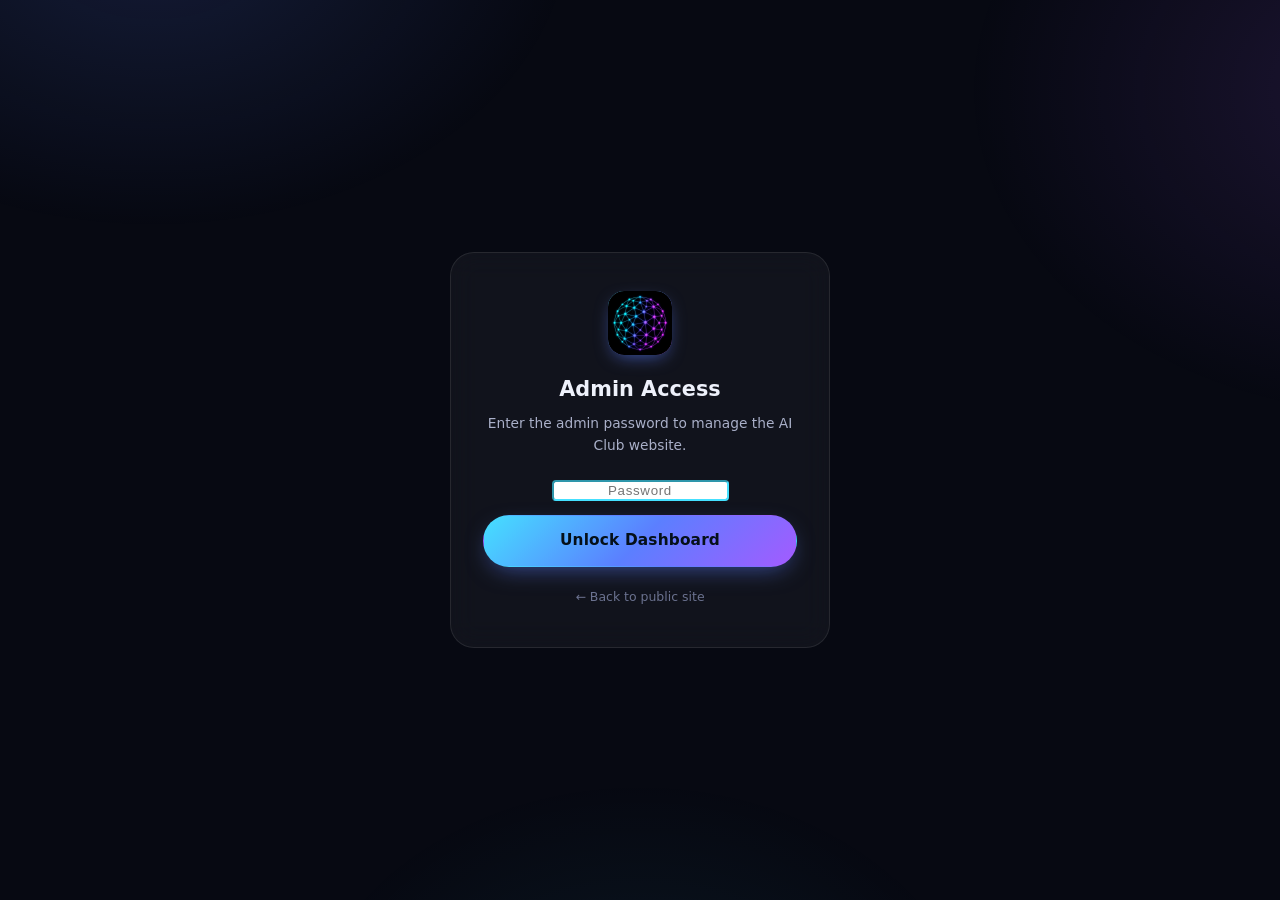
==== admin.html @ 8e2d1781 "Upload website files" ====
<!DOCTYPE html>
<html lang="en">
<head>
<meta charset="UTF-8">
<meta name="viewport" content="width=device-width, initial-scale=1.0">
<title>Admin Dashboard — AI Club</title>
<meta name="robots" content="noindex, nofollow">
<link rel="icon" href="assets/logo.png">
<link rel="stylesheet" href="css/style.css">
<link rel="stylesheet" href="css/admin.css">
</head>
<body class="admin-page">

<div class="lock-screen" id="lock-screen">
  <div class="glass lock-card">
    <div class="brand-mark" style="margin:0 auto 18px;width:64px;height:64px;border-radius:16px;"><img src="assets/logo.png" alt="AI Club logo"></div>
    <h2>Admin Access</h2>
    <p>Enter the admin password to manage the AI Club website.</p>
    <input type="password" id="lock-input" placeholder="Password" autocomplete="current-password" autofocus>
    <button class="btn btn-primary btn-block" id="lock-submit">Unlock Dashboard</button>
    <div class="lock-error" id="lock-error">Incorrect password — try again.</div>
    <a href="index.html" class="lock-back">← Back to public site</a>
  </div>
</div>

<div class="admin-body" id="admin-app" style="display:none;">
<aside class="admin-sidebar" id="admin-sidebar">
  <a href="index.html" class="brand">
    <span class="brand-mark"><img src="assets/logo.png" alt="AI Club logo"></span>
    <span class="brand-text"><b>AI CLUB</b><span>ADMIN DASHBOARD</span></span>
  </a>
  <nav class="sb-nav">
    <a href="#dashboard" class="sb-link" data-panel="dashboard"><span class="sb-ico">🏠</span>Dashboard</a>
    <a href="#events" class="sb-link" data-panel="events"><span class="sb-ico">🗓️</span>Events</a>
    <a href="#projects" class="sb-link" data-panel="projects"><span class="sb-ico">🛠️</span>Projects</a>
    <a href="#news" class="sb-link" data-panel="news"><span class="sb-ico">📰</span>News</a>
    <a href="#achievements" class="sb-link" data-panel="achievements"><span class="sb-ico">🏆</span>Achievements</a>
    <a href="#gallery" class="sb-link" data-panel="gallery"><span class="sb-ico">🖼️</span>Gallery</a>
    <a href="#team" class="sb-link" data-panel="team"><span class="sb-ico">🧑‍💻</span>Team</a>
    <a href="#resources" class="sb-link" data-panel="resources"><span class="sb-ico">📘</span>Resources</a>
    <a href="#faq" class="sb-link" data-panel="faq"><span class="sb-ico">❓</span>FAQ</a>
    <a href="#settings" class="sb-link" data-panel="settings"><span class="sb-ico">⚙️</span>Settings</a>
  </nav>
  <div class="sb-foot">
    <a href="index.html">← Back to public site</a><br>
    <a href="#" id="admin-logout">Log out</a><br><br>
    Changes save automatically to this browser.
  </div>
</aside>

<div class="admin-main">
  <div class="admin-topbar">
    <div style="display:flex;align-items:center;gap:12px;">
      <button class="admin-menu-toggle" id="admin-menu-toggle" aria-label="Toggle menu">☰</button>
      <h1 id="admin-title">Dashboard</h1>
    </div>
    <a href="index.html" target="_blank">View live site ↗</a>
  </div>
  <div class="admin-content">
    <div class="admin-panel" id="panel-dashboard"></div>
    <div class="admin-panel" id="panel-events"></div>
    <div class="admin-panel" id="panel-projects"></div>
    <div class="admin-panel" id="panel-news"></div>
    <div class="admin-panel" id="panel-achievements"></div>
    <div class="admin-panel" id="panel-gallery"></div>
    <div class="admin-panel" id="panel-team"></div>
    <div class="admin-panel" id="panel-resources"></div>
    <div class="admin-panel" id="panel-faq"></div>
    <div class="admin-panel" id="panel-settings"></div>
  </div>
</div>
</div>

<div class="admin-toast" id="admin-toast"></div>

<script src="js/data.js"></script>
<script src="js/admin.js"></script>
</body>
</html>
---- css/style.css ----
/* ==========================================================================
   AI CLUB — Cantonment English School And College
   Design system: deep-space dark base, cyan/blue/violet accent trio,
   glass surfaces, code-comment eyebrows, circuit-trace dividers.
   ========================================================================== */

:root{
  /* --- color tokens --- */
  --void:        #05060d;
  --bg:          #070912;
  --surface:     #0c0f1c;
  --surface-2:   #10152a;
  --glass:       rgba(255,255,255,0.045);
  --glass-brd:   rgba(255,255,255,0.09);
  --line:        rgba(255,255,255,0.08);

  --cyan:        #45e0ff;
  --cyan-dim:    #1d7d94;
  --blue:        #5b7fff;
  --violet:      #a35bff;
  --pink:        #ff5bb8;

  --grad-main:   linear-gradient(135deg, var(--cyan) 0%, var(--blue) 50%, var(--violet) 100%);
  --grad-soft:   linear-gradient(135deg, rgba(69,224,255,.14), rgba(163,91,255,.14));
  --grad-text:   linear-gradient(90deg, var(--cyan), var(--blue) 55%, var(--violet));

  --text-1:      #eef1fb;
  --text-2:      #aab0c9;
  --text-3:      #6b7290;

  --ok:          #4ee3a3;
  --warn:        #ffb84d;
  --danger:      #ff6b6b;

  /* --- type --- */
  --font-display: -apple-system, "Segoe UI", ui-sans-serif, system-ui, "Helvetica Neue", Arial, sans-serif;
  --font-body:    -apple-system, "Segoe UI", ui-sans-serif, system-ui, "Helvetica Neue", Arial, sans-serif;
  --font-mono:    ui-monospace, "SF Mono", "Cascadia Code", "JetBrains Mono", Consolas, monospace;

  /* --- layout --- */
  --maxw: 1240px;
  --radius-sm: 10px;
  --radius-md: 16px;
  --radius-lg: 24px;
  --nav-h: 72px;
}

*, *::before, *::after{ box-sizing: border-box; }
html{ scroll-behavior: smooth; }
@media (prefers-reduced-motion: reduce){
  html{ scroll-behavior: auto; }
  *, *::before, *::after{ animation-duration: 0.01ms !important; animation-iteration-count: 1 !important; transition-duration: 0.01ms !important; scroll-behavior: auto !important; }
}

body{
  margin:0;
  background: var(--bg);
  color: var(--text-1);
  font-family: var(--font-body);
  line-height: 1.55;
  -webkit-font-smoothing: antialiased;
  overflow-x: hidden;
}

body.no-scroll{ overflow: hidden; }

img{ max-width:100%; display:block; }
a{ color: inherit; text-decoration: none; }
button{ font: inherit; }
ul{ margin:0; padding:0; list-style:none; }
h1,h2,h3,h4,p{ margin:0; }

::selection{ background: var(--violet); color:#fff; }

/* focus visibility */
a:focus-visible, button:focus-visible, input:focus-visible, textarea:focus-visible, select:focus-visible, [tabindex]:focus-visible{
  outline: 2px solid var(--cyan);
  outline-offset: 3px;
  border-radius: 4px;
}

.container{
  max-width: var(--maxw);
  margin: 0 auto;
  padding: 0 24px;
}

.sr-only{
  position:absolute; width:1px; height:1px; padding:0; margin:-1px;
  overflow:hidden; clip:rect(0,0,0,0); white-space:nowrap; border:0;
}

.skip-link{
  position:absolute; left:12px; top:-60px; z-index:1000;
  background: var(--cyan); color:#00121a; padding:10px 16px;
  border-radius: 8px; font-weight:700; transition: top .2s ease;
}
.skip-link:focus{ top:12px; }

/* background ambience shared across page */
body::before{
  content:"";
  position: fixed; inset: 0;
  background:
    radial-gradient(700px 500px at 12% -8%, rgba(91,127,255,.16), transparent 60%),
    radial-gradient(800px 600px at 110% 10%, rgba(163,91,255,.14), transparent 55%),
    radial-gradient(600px 500px at 50% 120%, rgba(69,224,255,.08), transparent 60%);
  pointer-events:none;
  z-index:0;
}

/* ---------- eyebrow / labels (code-comment motif) ---------- */
.eyebrow{
  display:inline-flex; align-items:center; gap:8px;
  font-family: var(--font-mono);
  font-size: 12.5px;
  letter-spacing: .04em;
  color: var(--cyan);
  background: rgba(69,224,255,.08);
  border: 1px solid rgba(69,224,255,.25);
  padding: 6px 12px 6px 10px;
  border-radius: 999px;
  margin-bottom: 18px;
}
.eyebrow::before{ content:"//"; color: var(--violet); font-weight:700; }

.section-head{
  max-width: 680px;
  margin-bottom: 44px;
}
.section-head.center{ margin-left:auto; margin-right:auto; text-align:center; }
.section-title{
  font-family: var(--font-display);
  font-weight: 800;
  font-size: clamp(1.9rem, 3.4vw, 2.7rem);
  letter-spacing: -0.02em;
  line-height:1.15;
}
.section-sub{
  margin-top: 14px;
  color: var(--text-2);
  font-size: 1.02rem;
  max-width: 60ch;
}
.section-head.center .section-sub{ margin-left:auto; margin-right:auto; }

.text-grad{
  background: var(--grad-text);
  -webkit-background-clip: text;
  background-clip: text;
  color: transparent;
}

section{ position: relative; z-index:1; padding: 96px 0; }
.section-tight{ padding: 64px 0; }

/* ---------- circuit-trace divider (signature motif) ---------- */
.trace{
  position: relative;
  height: 46px;
  width: 100%;
  z-index: 1;
}
.trace svg{ width:100%; height:100%; display:block; }
.trace path{
  fill:none; stroke: url(#traceGrad); stroke-width:1.4; opacity:.55;
}
.trace circle{ fill: var(--cyan); filter: drop-shadow(0 0 4px var(--cyan)); }

/* ---------- buttons ---------- */
.btn{
  display:inline-flex; align-items:center; justify-content:center; gap:8px;
  padding: 13px 26px;
  border-radius: 999px;
  font-weight: 700;
  font-size: .96rem;
  letter-spacing: .01em;
  border: 1px solid transparent;
  cursor:pointer;
  transition: transform .18s ease, box-shadow .18s ease, background .18s ease, border-color .18s ease;
  white-space: nowrap;
}
.btn:active{ transform: translateY(1px) scale(.99); }
.btn-primary{
  background: var(--grad-main);
  color: #051019;
  box-shadow: 0 8px 24px -8px rgba(91,127,255,.6);
}
.btn-primary:hover{ box-shadow: 0 10px 30px -6px rgba(163,91,255,.7); transform: translateY(-2px); }
.btn-ghost{
  background: var(--glass);
  color: var(--text-1);
  border-color: var(--glass-brd);
  backdrop-filter: blur(8px);
}
.btn-ghost:hover{ border-color: rgba(69,224,255,.5); background: rgba(69,224,255,.08); }
.btn-sm{ padding: 9px 16px; font-size:.85rem; }
.btn-block{ width:100%; }
.btn-danger{ background: rgba(255,107,107,.12); color: var(--danger); border-color: rgba(255,107,107,.35); }
.btn-danger:hover{ background: rgba(255,107,107,.2); }

/* ---------- glass card ---------- */
.glass{
  background: var(--glass);
  border: 1px solid var(--glass-brd);
  border-radius: var(--radius-md);
  backdrop-filter: blur(14px);
  -webkit-backdrop-filter: blur(14px);
}

.card{
  background: var(--glass);
  border: 1px solid var(--glass-brd);
  border-radius: var(--radius-md);
  padding: 26px;
  transition: transform .25s ease, border-color .25s ease, background .25s ease;
}
.card:hover{
  transform: translateY(-4px);
  border-color: rgba(69,224,255,.35);
  background: rgba(255,255,255,.06);
}

.tag{
  display:inline-block;
  font-family: var(--font-mono);
  font-size: 11.5px;
  padding: 4px 10px;
  border-radius: 999px;
  background: rgba(91,127,255,.14);
  border: 1px solid rgba(91,127,255,.3);
  color: #c6d1ff;
  letter-spacing: .02em;
}

/* ==========================================================================
   NAV
   ========================================================================== */
.nav{
  position: fixed; top:0; left:0; right:0; z-index: 500;
  height: var(--nav-h);
  display:flex; align-items:center;
  background: rgba(6,8,16,.55);
  border-bottom: 1px solid transparent;
  backdrop-filter: blur(16px);
  -webkit-backdrop-filter: blur(16px);
  transition: border-color .25s ease, background .25s ease;
}
.nav.scrolled{ border-bottom-color: var(--line); background: rgba(6,8,16,.82); }
.nav .container{ display:flex; align-items:center; justify-content:space-between; gap:24px; }

.brand{ display:flex; align-items:center; gap:11px; font-weight:800; letter-spacing:.01em; }
.brand-mark{
  width:38px; height:38px; border-radius:11px;
  background: var(--grad-main);
  display:flex; align-items:center; justify-content:center;
  color:#04101a; font-family: var(--font-mono); font-weight:800; font-size:14px;
  box-shadow: 0 0 0 1px rgba(255,255,255,.15) inset, 0 6px 18px -6px rgba(91,127,255,.7);
  overflow:hidden; flex-shrink:0;
}
.brand-mark img{ width:100%; height:100%; object-fit:cover; }
.brand-text{ display:flex; flex-direction:column; line-height:1.1; }
.brand-text b{ font-size:.98rem; }
.brand-text span{ font-size:.68rem; color: var(--text-3); font-family: var(--font-mono); letter-spacing:.03em; }

.nav-links{ display:flex; align-items:center; gap:2px; }
.nav-links a{
  padding: 9px 13px; border-radius: 8px; font-size:.9rem; color: var(--text-2);
  transition: color .18s ease, background .18s ease;
}
.nav-links a:hover{ color: var(--text-1); background: rgba(255,255,255,.05); }

.nav-actions{ display:flex; align-items:center; gap:12px; }
.nav-toggle{
  display:none; width:42px; height:42px; border-radius:10px;
  background: var(--glass); border:1px solid var(--glass-brd);
  align-items:center; justify-content:center; cursor:pointer;
}
.nav-toggle span, .nav-toggle span::before, .nav-toggle span::after{
  content:""; display:block; width:18px; height:2px; background:var(--text-1); position:relative; transition: all .25s ease;
}
.nav-toggle span::before{ position:absolute; top:-6px; }
.nav-toggle span::after{ position:absolute; top:6px; }
.nav-toggle.active span{ background: transparent; }
.nav-toggle.active span::before{ top:0; transform: rotate(45deg); }
.nav-toggle.active span::after{ top:0; transform: rotate(-45deg); }

@media (max-width: 900px){
  .nav-links{
    position: fixed; top: var(--nav-h); left:0; right:0;
    flex-direction: column; align-items: stretch; gap:0;
    background: rgba(7,9,18,.98); border-bottom: 1px solid var(--line);
    padding: 8px 20px 20px;
    transform: translateY(-8px); opacity:0; pointer-events:none;
    transition: transform .22s ease, opacity .22s ease;
  }
  .nav-links.open{ transform: translateY(0); opacity:1; pointer-events:auto; }
  .nav-links a{ padding: 13px 8px; border-bottom: 1px solid var(--line); border-radius:0; }
  .nav-toggle{ display:flex; }
  .nav-actions .btn-primary{ display:none; }
  .nav-links a.nav-join{ display:block; margin-top:10px; text-align:center; background: var(--grad-main); color:#04121c; border-radius:10px; font-weight:700; }
}

/* ==========================================================================
   HERO
   ========================================================================== */
.hero{
  position: relative;
  min-height: 100svh;
  display:flex; align-items:center;
  padding: var(--nav-h) 0 0;
  overflow: hidden;
}
#hero-canvas{ position:absolute; inset:0; z-index:0; opacity:.85; }
.hero-fade{
  position:absolute; left:0; right:0; bottom:0; height:220px;
  background: linear-gradient(to bottom, transparent, var(--bg));
  z-index:1; pointer-events:none;
}
.hero-inner{ position:relative; z-index:2; text-align:center; margin:0 auto; padding: 90px 0 70px; }
.hero-kicker{
  display:inline-flex; align-items:center; gap:8px;
  font-family: var(--font-mono); font-size:12.5px; color:var(--cyan);
  border:1px solid rgba(69,224,255,.3); background: rgba(69,224,255,.07);
  padding:7px 14px; border-radius:999px; margin-bottom:26px;
}
.hero-dot{ width:6px; height:6px; border-radius:50%; background: var(--ok); box-shadow:0 0 8px var(--ok); animation: pulse 2s infinite; }
@keyframes pulse{ 0%,100%{opacity:1;} 50%{opacity:.35;} }

.hero-title{
  font-family: var(--font-display);
  font-weight: 800;
  font-size: clamp(2.6rem, 7vw, 5.2rem);
  letter-spacing: -0.03em;
  line-height: 1.02;
}
.hero-title small{
  display:block; margin-top:14px;
  font-size: clamp(1rem, 2vw, 1.4rem);
  font-weight:600; color: var(--text-2); letter-spacing:0;
}
.hero-tagline{
  margin-top: 22px;
  font-family: var(--font-mono);
  font-size: clamp(1rem, 1.6vw, 1.25rem);
  color: var(--text-1);
}
.hero-tagline .b1{ color: var(--cyan); }
.hero-tagline .b2{ color: var(--blue); }
.hero-tagline .b3{ color: var(--violet); }
.hero-desc{
  max-width: 620px; margin: 22px auto 0;
  color: var(--text-2); font-size: 1.05rem;
}
.hero-cta{ display:flex; gap:14px; justify-content:center; margin-top:38px; flex-wrap:wrap; }

.hero-scroll{
  position:absolute; left:50%; bottom:28px; transform: translateX(-50%);
  z-index:2; display:flex; flex-direction:column; align-items:center; gap:8px;
  color: var(--text-3); font-family: var(--font-mono); font-size:11px;
}
.hero-scroll .line{ width:1px; height:34px; background: linear-gradient(to bottom, var(--cyan), transparent); animation: scrolldown 1.8s ease-in-out infinite; }
@keyframes scrolldown{ 0%{ transform: scaleY(0); transform-origin: top; } 50%{ transform: scaleY(1); transform-origin: top; } 51%{ transform-origin: bottom; } 100%{ transform: scaleY(0); transform-origin: bottom; } }

/* ==========================================================================
   ANNOUNCEMENT BAR
   ========================================================================== */
.announce{
  position:relative; z-index:1;
  border-top:1px solid var(--line); border-bottom:1px solid var(--line);
  background: linear-gradient(90deg, rgba(69,224,255,.06), rgba(163,91,255,.06));
}
.announce .container{ display:flex; align-items:center; gap:16px; padding:14px 24px; flex-wrap:wrap; }
.announce-badge{ font-family:var(--font-mono); font-size:11px; color: var(--void); background: var(--cyan); padding:4px 10px; border-radius:6px; font-weight:800; letter-spacing:.03em; }
.announce-text{ color: var(--text-1); font-size:.92rem; flex:1; min-width:200px; }
.announce-text b{ color:var(--text-1); }
.announce a{ font-family: var(--font-mono); font-size:.83rem; color: var(--cyan); white-space:nowrap; }

/* ==========================================================================
   INTRO CARDS (Learn/Build/Compete/Collaborate)
   ========================================================================== */
.intro-grid{
  display:grid; grid-template-columns: repeat(4,1fr); gap:18px;
}
@media (max-width: 980px){ .intro-grid{ grid-template-columns: repeat(2,1fr);} }
@media (max-width: 560px){ .intro-grid{ grid-template-columns: 1fr;} }

.intro-card{ position:relative; overflow:hidden; }
.intro-card .ic-glow{
  position:absolute; width:120px; height:120px; border-radius:50%;
  filter: blur(40px); opacity:.35; top:-40px; right:-30px; z-index:0;
}
.intro-card:nth-child(1) .ic-glow{ background: var(--cyan); }
.intro-card:nth-child(2) .ic-glow{ background: var(--blue); }
.intro-card:nth-child(3) .ic-glow{ background: var(--violet); }
.intro-card:nth-child(4) .ic-glow{ background: var(--pink); }
.intro-card .ic-icon{
  position:relative; z-index:1;
  width:46px; height:46px; border-radius:12px;
  display:flex; align-items:center; justify-content:center;
  background: rgba(255,255,255,.06); border:1px solid var(--glass-brd);
  margin-bottom:18px;
}
.intro-card h3{ position:relative; z-index:1; font-size:1.12rem; font-weight:800; margin-bottom:8px; }
.intro-card p{ position:relative; z-index:1; color: var(--text-2); font-size:.92rem; }

/* ==========================================================================
   WHAT WE DO — compact icon grid
   ========================================================================== */
.activity-grid{
  display:grid; grid-template-columns: repeat(4, 1fr); gap:14px;
}
@media (max-width: 980px){ .activity-grid{ grid-template-columns: repeat(3,1fr);} }
@media (max-width: 680px){ .activity-grid{ grid-template-columns: repeat(2,1fr);} }
.activity-item{
  display:flex; align-items:center; gap:12px;
  padding: 16px; border-radius: var(--radius-sm);
  background: var(--glass); border:1px solid var(--glass-brd);
  font-size: .88rem; color: var(--text-1); font-weight:600;
  transition: border-color .2s ease, transform .2s ease;
}
.activity-item:hover{ border-color: rgba(69,224,255,.4); transform: translateY(-3px); }
.activity-item .ai-ico{
  flex-shrink:0; width:34px; height:34px; border-radius:9px;
  display:flex; align-items:center; justify-content:center;
  background: var(--grad-soft); color: var(--cyan);
}

/* ==========================================================================
   WHY JOIN
   ========================================================================== */
.why-wrap{ display:grid; grid-template-columns: 1.1fr 1fr; gap:56px; align-items:center; }
@media (max-width: 900px){ .why-wrap{ grid-template-columns:1fr; gap:36px; } }
.why-list{ display:flex; flex-direction:column; gap:10px; }
.why-item{
  display:flex; align-items:flex-start; gap:14px;
  padding: 15px 16px; border-radius: var(--radius-sm);
  background: var(--glass); border:1px solid var(--glass-brd);
}
.why-item .wi-check{
  flex-shrink:0; width:24px; height:24px; border-radius:50%;
  background: var(--grad-main); color:#04121c;
  display:flex; align-items:center; justify-content:center; font-size:13px; font-weight:800;
}
.why-item span{ font-size:.94rem; color: var(--text-1); font-weight:600; }
.why-panel{
  position:relative; border-radius: var(--radius-lg); padding:36px;
  background: var(--grad-soft); border: 1px solid var(--glass-brd);
  overflow:hidden;
}
.why-panel h3{ font-size:1.4rem; font-weight:800; margin-bottom:12px; }
.why-panel p{ color: var(--text-2); font-size:.95rem; margin-bottom:22px; }
.why-panel-grid{ display:grid; grid-template-columns:1fr 1fr; gap:12px; }
.why-stat{ background: rgba(0,0,0,.2); border:1px solid var(--glass-brd); border-radius:12px; padding:14px; }
.why-stat b{ display:block; font-family:var(--font-mono); font-size:1.4rem; background:var(--grad-text); -webkit-background-clip:text; background-clip:text; color:transparent; }
.why-stat span{ font-size:.76rem; color:var(--text-3); }

/* ==========================================================================
   ABOUT / MISSION
   ========================================================================== */
.about-wrap{ display:grid; grid-template-columns: 1fr 1fr; gap:56px; align-items:center; }
@media (max-width:900px){ .about-wrap{ grid-template-columns:1fr; gap:32px; } }
.mission-card{
  border-radius: var(--radius-lg); padding: 34px;
  background: var(--surface-2); border:1px solid var(--glass-brd);
  position: relative;
}
.mission-card .quote-mark{ font-family: var(--font-display); font-size:3.4rem; color: var(--cyan); opacity:.5; line-height:.5; }
.mission-card p{ font-size:1.08rem; color: var(--text-1); margin-top:14px; }
.about-copy p{ color: var(--text-2); margin-bottom:16px; }
.about-copy p:last-child{ margin-bottom:0; }

/* ==========================================================================
   ACHIEVEMENTS
   ========================================================================== */
.stats-row{ display:grid; grid-template-columns: repeat(4,1fr); gap:16px; margin-bottom:44px; }
@media (max-width:760px){ .stats-row{ grid-template-columns: repeat(2,1fr);} }
.stat-box{ text-align:center; padding:22px 10px; border-radius: var(--radius-md); background: var(--glass); border:1px solid var(--glass-brd); }
.stat-box b{ display:block; font-family:var(--font-mono); font-size:2rem; font-weight:800; background: var(--grad-text); -webkit-background-clip:text; background-clip:text; color:transparent; }
.stat-box span{ font-size:.78rem; color: var(--text-3); letter-spacing:.02em; }

.filter-row{ display:flex; gap:8px; flex-wrap:wrap; margin-bottom:28px; }
.filter-chip{
  font-family: var(--font-mono); font-size:.78rem;
  padding: 8px 15px; border-radius:999px;
  background: var(--glass); border:1px solid var(--glass-brd); color:var(--text-2);
  cursor:pointer; transition: all .18s ease;
}
.filter-chip:hover{ color: var(--text-1); }
.filter-chip.active{ background: var(--grad-main); color:#04121c; border-color:transparent; font-weight:700; }

.ach-grid{ display:grid; grid-template-columns: repeat(3,1fr); gap:18px; }
@media (max-width:980px){ .ach-grid{ grid-template-columns: repeat(2,1fr);} }
@media (max-width:640px){ .ach-grid{ grid-template-columns: 1fr;} }
.ach-card{ display:flex; flex-direction:column; gap:10px; }
.ach-top{ display:flex; align-items:center; justify-content:space-between; }
.ach-year{ font-family:var(--font-mono); font-size:.78rem; color:var(--text-3); }
.ach-title{ font-size:1.02rem; font-weight:800; }
.ach-desc{ color: var(--text-2); font-size:.88rem; }
.ach-people{ font-size:.8rem; color: var(--cyan); font-family: var(--font-mono); }

/* ==========================================================================
   OLYMPIAD TIMELINE
   ========================================================================== */
.timeline{ display:grid; grid-template-columns: repeat(4,1fr); gap:0; position:relative; }
@media (max-width:900px){ .timeline{ grid-template-columns:1fr; gap:22px; } }
.tl-step{ position:relative; padding: 0 20px; text-align:center; }
@media (max-width:900px){ .tl-step{ text-align:left; padding-left:56px; } }
.tl-step .tl-dot{
  width:44px; height:44px; border-radius:50%; margin:0 auto 16px;
  background: var(--surface-2); border:2px solid var(--cyan);
  display:flex; align-items:center; justify-content:center;
  font-family: var(--font-mono); font-weight:800; color: var(--cyan);
  box-shadow: 0 0 0 6px rgba(69,224,255,.06);
}
@media (max-width:900px){ .tl-step .tl-dot{ position:absolute; left:0; top:0; margin:0; } }
.tl-step .tl-line{
  position:absolute; top:22px; left:50%; width:100%; height:2px;
  background: linear-gradient(90deg, var(--cyan), var(--violet));
  opacity:.35; z-index:-1;
}
.tl-step:last-child .tl-line{ display:none; }
@media (max-width:900px){ .tl-step .tl-line{ display:none; } }
.tl-step h4{ font-weight:800; margin-bottom:6px; }
.tl-step p{ color: var(--text-2); font-size:.85rem; }

/* ==========================================================================
   PROJECTS
   ========================================================================== */
.proj-grid{ display:grid; grid-template-columns: repeat(3,1fr); gap:22px; }
@media (max-width:980px){ .proj-grid{ grid-template-columns: repeat(2,1fr);} }
@media (max-width:640px){ .proj-grid{ grid-template-columns: 1fr;} }
.proj-card{ padding:0; overflow:hidden; cursor:pointer; }
.proj-thumb{
  aspect-ratio: 16/10; width:100%;
  display:flex; align-items:center; justify-content:center;
  position:relative; overflow:hidden;
}
.proj-thumb img{ width:100%; height:100%; object-fit:cover; }
.proj-status{ position:absolute; top:12px; right:12px; font-family:var(--font-mono); font-size:.7rem; padding:4px 9px; border-radius:999px; background: rgba(0,0,0,.5); border:1px solid var(--glass-brd); backdrop-filter: blur(4px); }
.proj-body{ padding:20px; }
.proj-cat{ font-family: var(--font-mono); font-size:.72rem; color: var(--cyan); margin-bottom:8px; display:block; }
.proj-body h3{ font-size:1.05rem; font-weight:800; margin-bottom:8px; }
.proj-body p{ color: var(--text-2); font-size:.86rem; margin-bottom:14px; }
.proj-tech{ display:flex; gap:6px; flex-wrap:wrap; }

/* ==========================================================================
   EVENTS
   ========================================================================== */
.tabs{ display:flex; gap:8px; margin-bottom:28px; }
.tab-btn{
  font-family:var(--font-mono); font-size:.82rem; padding:9px 18px; border-radius:999px;
  background: var(--glass); border:1px solid var(--glass-brd); color: var(--text-2); cursor:pointer;
}
.tab-btn.active{ background: var(--grad-main); color:#04121c; font-weight:700; border-color:transparent; }

.event-grid{ display:grid; grid-template-columns: repeat(3,1fr); gap:18px; }
@media (max-width:980px){ .event-grid{ grid-template-columns: repeat(2,1fr);} }
@media (max-width:640px){ .event-grid{ grid-template-columns: 1fr;} }
.event-card{ display:flex; gap:16px; align-items:flex-start; }
.event-date{
  flex-shrink:0; width:58px; text-align:center;
  background: var(--surface-2); border-radius:10px; border:1px solid var(--glass-brd); padding:8px 4px;
}
.event-date b{ display:block; font-size:1.3rem; font-family: var(--font-mono); color: var(--cyan); line-height:1; }
.event-date span{ font-size:.65rem; color: var(--text-3); text-transform:uppercase; }
.event-info h3{ font-size:.98rem; font-weight:800; margin-bottom:6px; }
.event-info p{ font-size:.82rem; color: var(--text-2); margin-bottom:8px; }
.event-meta{ font-size:.76rem; color: var(--text-3); font-family: var(--font-mono); }
.event-card.past{ opacity:.55; }

/* ==========================================================================
   NEWS
   ========================================================================== */
.news-grid{ display:grid; grid-template-columns: 1.2fr 1fr 1fr; gap:18px; }
@media (max-width:900px){ .news-grid{ grid-template-columns: 1fr; } }
.news-card{ cursor:pointer; padding:0; overflow:hidden; display:flex; flex-direction:column; }
.news-card .news-thumb{ aspect-ratio:16/9; width:100%; overflow:hidden; }
.news-card .news-thumb img{ width:100%; height:100%; object-fit:cover; }
.news-body{ padding:20px; }
.news-date{ font-family:var(--font-mono); font-size:.72rem; color: var(--text-3); }
.news-body h3{ font-size:1rem; font-weight:800; margin:8px 0; }
.news-body p{ font-size:.85rem; color: var(--text-2); }

/* ==========================================================================
   LEARNING HUB
   ========================================================================== */
.hub-topics{ display:flex; gap:8px; flex-wrap:wrap; margin-bottom:26px; }
.hub-grid{ display:grid; grid-template-columns: repeat(2,1fr); gap:14px; }
@media (max-width:760px){ .hub-grid{ grid-template-columns:1fr; } }
.hub-item{ display:flex; align-items:center; justify-content:space-between; gap:14px; padding:18px 20px; }
.hub-item h4{ font-size:.95rem; font-weight:800; margin-bottom:4px; }
.hub-item p{ font-size:.8rem; color: var(--text-2); }
.hub-meta{ display:flex; gap:8px; margin-top:8px; align-items:center; }
.diff-dot{ display:inline-flex; gap:3px; }
.diff-dot i{ width:6px; height:6px; border-radius:50%; background: var(--line); }
.diff-dot i.on{ background: var(--cyan); }
.hub-arrow{ flex-shrink:0; color: var(--cyan); }

/* ==========================================================================
   GALLERY
   ========================================================================== */
.gallery-tabs{ display:flex; gap:8px; flex-wrap:wrap; margin-bottom:26px; }
.gallery-grid{
  columns: 4 220px; column-gap: 14px;
}
@media (max-width:760px){ .gallery-grid{ columns: 2 160px; } }
.gallery-item{
  break-inside: avoid; margin-bottom:14px; border-radius: var(--radius-sm);
  overflow:hidden; cursor:pointer; position:relative; border:1px solid var(--glass-brd);
}
.gallery-item img{ width:100%; display:block; transition: transform .35s ease; }
.gallery-item:hover img{ transform: scale(1.05); }
.gallery-cap{
  position:absolute; left:0; right:0; bottom:0; padding:10px 12px;
  background: linear-gradient(to top, rgba(0,0,0,.75), transparent);
  font-size:.72rem; color:#fff; font-family: var(--font-mono);
}

/* ==========================================================================
   TEAM
   ========================================================================== */
.team-grid{ display:grid; grid-template-columns: repeat(4,1fr); gap:18px; }
@media (max-width:980px){ .team-grid{ grid-template-columns: repeat(3,1fr);} }
@media (max-width:680px){ .team-grid{ grid-template-columns: repeat(2,1fr);} }
.team-card{ text-align:center; }
.team-avatar{
  width:76px; height:76px; border-radius:50%; margin:0 auto 14px;
  background: var(--grad-soft); border:1px solid var(--glass-brd);
  display:flex; align-items:center; justify-content:center;
  font-family: var(--font-mono); font-weight:800; font-size:1.2rem; color: var(--cyan);
  overflow:hidden;
}
.team-avatar img{ width:100%; height:100%; object-fit:cover; }
.team-card h4{ font-size:.94rem; font-weight:800; }
.team-card .role{ font-size:.75rem; color: var(--cyan); font-family: var(--font-mono); margin:4px 0 10px; }
.team-card p.bio{ font-size:.8rem; color: var(--text-2); }

/* ==========================================================================
   FAQ
   ========================================================================== */
.faq-list{ display:flex; flex-direction:column; gap:10px; max-width: 780px; margin:0 auto; }
.faq-item{ border-radius: var(--radius-sm); overflow:hidden; }
.faq-q{
  width:100%; text-align:left; padding:18px 20px; background:none; border:none; color: var(--text-1);
  display:flex; align-items:center; justify-content:space-between; cursor:pointer; font-weight:700; font-size:.95rem;
}
.faq-q .fq-plus{ font-family: var(--font-mono); color: var(--cyan); transition: transform .25s ease; flex-shrink:0; margin-left:12px; }
.faq-item.open .fq-plus{ transform: rotate(45deg); }
.faq-a{ max-height:0; overflow:hidden; transition: max-height .3s ease; }
.faq-a-in{ padding: 0 20px 18px; color: var(--text-2); font-size:.88rem; }
.faq-item.open .faq-a{ max-height:300px; }

/* ==========================================================================
   JOIN CTA
   ========================================================================== */
.cta-section{
  border-radius: var(--radius-lg);
  background: var(--grad-soft);
  border: 1px solid var(--glass-brd);
  padding: 70px 40px;
  text-align:center;
  position:relative; overflow:hidden;
}
.cta-section h2{ font-family: var(--font-display); font-size: clamp(1.8rem,4vw,2.6rem); font-weight:800; margin-bottom:16px; }
.cta-section p{ color: var(--text-2); max-width:520px; margin:0 auto 30px; }

/* ==========================================================================
   FOOTER
   ========================================================================== */
footer{ position:relative; z-index:1; border-top:1px solid var(--line); padding: 60px 0 26px; }
.footer-grid{ display:grid; grid-template-columns: 1.4fr 1fr 1fr 1fr; gap:36px; margin-bottom:40px; }
@media (max-width:800px){ .footer-grid{ grid-template-columns: 1fr 1fr; } }
@media (max-width:520px){ .footer-grid{ grid-template-columns: 1fr; } }
.footer-brand p{ color: var(--text-3); font-size:.85rem; margin-top:12px; max-width:280px; }
.footer-col h5{ font-size:.78rem; text-transform:uppercase; letter-spacing:.05em; color: var(--text-3); margin-bottom:14px; font-family: var(--font-mono); }
.footer-col a, .footer-col li{ display:block; font-size:.88rem; color: var(--text-2); margin-bottom:10px; }
.footer-col a:hover{ color: var(--cyan); }
.footer-social{ display:flex; gap:10px; margin-top:14px; }
.footer-social a{ width:36px; height:36px; border-radius:9px; background: var(--glass); border:1px solid var(--glass-brd); display:flex; align-items:center; justify-content:center; }
.footer-social a:hover{ border-color: var(--cyan); }
.footer-bottom{ display:flex; justify-content:space-between; align-items:center; flex-wrap:wrap; gap:10px; padding-top:24px; border-top:1px solid var(--line); font-size:.78rem; color: var(--text-3); }

/* ==========================================================================
   FLOATING WIDGETS
   ========================================================================== */
.float-stack{ position: fixed; right:20px; bottom:20px; z-index:400; display:flex; flex-direction:column; align-items:flex-end; gap:12px; }

.fact-fab{
  display:flex; align-items:center; gap:9px;
  padding: 12px 18px; border-radius: 999px;
  background: var(--surface-2); border:1px solid var(--glass-brd);
  color: var(--text-1); font-size:.85rem; font-weight:700; cursor:pointer;
  box-shadow: 0 10px 30px -10px rgba(0,0,0,.6);
}
.fact-fab:hover{ border-color: var(--cyan); }

.assist-fab{
  width:56px; height:56px; border-radius:50%;
  background: var(--grad-main); color:#04121c;
  display:flex; align-items:center; justify-content:center;
  cursor:pointer; box-shadow: 0 10px 30px -8px rgba(91,127,255,.8);
  border:none;
}

.fact-popover{
  position:fixed; right:20px; bottom:150px; z-index:401;
  width: min(320px, 86vw); padding:20px;
  transform: translateY(10px) scale(.97); opacity:0; pointer-events:none;
  transition: all .2s ease;
}
.fact-popover.open{ transform: translateY(0) scale(1); opacity:1; pointer-events:auto; }
.fact-popover .fp-label{ font-family: var(--font-mono); font-size:.7rem; color: var(--cyan); margin-bottom:10px; }
.fact-popover p{ font-size:.92rem; }
.fact-popover .fp-close{ position:absolute; top:10px; right:10px; background:none; border:none; color: var(--text-3); cursor:pointer; font-size:1.1rem; }

.assist-panel{
  position:fixed; right:20px; bottom:88px; z-index:401;
  width: min(360px, 90vw); max-height: min(520px, 68vh);
  display:flex; flex-direction:column;
  transform: translateY(16px) scale(.97); opacity:0; pointer-events:none;
  transition: all .2s ease;
  overflow:hidden;
}
.assist-panel.open{ transform: translateY(0) scale(1); opacity:1; pointer-events:auto; }
.assist-head{ display:flex; align-items:center; justify-content:space-between; padding:16px 18px; border-bottom:1px solid var(--line); flex-shrink:0; }
.assist-head b{ font-size:.9rem; }
.assist-head span{ display:block; font-size:.7rem; color: var(--ok); font-family: var(--font-mono); }
.assist-close{ background:none; border:none; color: var(--text-3); cursor:pointer; font-size:1.1rem; }
.assist-body{ overflow-y:auto; padding:16px 18px; display:flex; flex-direction:column; gap:10px; max-height:220px; flex-shrink:0; }
.msg{ max-width:88%; padding:10px 13px; border-radius:12px; font-size:.85rem; line-height:1.4; }
.msg.bot{ background: var(--surface-2); align-self:flex-start; border-bottom-left-radius:2px; }
.msg.user{ background: var(--grad-main); color:#04121c; align-self:flex-end; border-bottom-right-radius:2px; font-weight:600; }
.assist-suggest{
  display:flex; flex-direction:column; gap:8px;
  padding: 12px 18px 18px; border-top:1px solid var(--line);
  overflow-y:auto;
}
.assist-suggest button{
  text-align:left; font-size:.82rem; padding:11px 14px; border-radius:10px;
  background: var(--glass); border:1px solid var(--glass-brd); color: var(--text-1); cursor:pointer;
  transition: border-color .15s ease, background .15s ease;
}
.assist-suggest button:hover:not(:disabled){ border-color: rgba(69,224,255,.5); background: rgba(69,224,255,.08); }
.assist-suggest button:disabled{ opacity:.5; cursor:default; }

.assist-live-divider{
  display:flex; align-items:center; gap:10px;
  padding: 4px 18px; flex-shrink:0;
}
.assist-live-divider::before, .assist-live-divider::after{ content:""; flex:1; height:1px; background: var(--line); }
.assist-live-divider span{ font-family: var(--font-mono); font-size:.65rem; color: var(--text-3); white-space:nowrap; }

.assist-form{ display:flex; gap:8px; padding:14px 18px 18px; flex-shrink:0; }
.assist-form input{ flex:1; background: var(--surface-2); border:1px solid var(--glass-brd); border-radius:10px; padding:10px 12px; color: var(--text-1); font-size:.85rem; }
.assist-form input:disabled{ opacity:.6; }
.assist-form button{ width:40px; height:40px; border-radius:10px; background: var(--grad-main); border:none; color:#04121c; cursor:pointer; flex-shrink:0; }
.assist-form button:disabled{ opacity:.5; cursor:default; }

.msg.typing{ display:flex; gap:4px; padding:14px 16px; align-items:center; }
.msg.typing i{ width:6px; height:6px; border-radius:50%; background: var(--text-3); animation: typingDot 1.2s infinite ease-in-out; }
.msg.typing i:nth-child(2){ animation-delay:.15s; }
.msg.typing i:nth-child(3){ animation-delay:.3s; }
@keyframes typingDot{ 0%,60%,100%{ opacity:.3; transform: translateY(0); } 30%{ opacity:1; transform: translateY(-3px); } }
.msg.error{ background: rgba(255,107,107,.12); border:1px solid rgba(255,107,107,.3); color: var(--danger); align-self:flex-start; }

/* ==========================================================================
   MODAL / LIGHTBOX
   ========================================================================== */
.modal-overlay{
  position:fixed; inset:0; z-index:900;
  background: rgba(4,5,10,.82); backdrop-filter: blur(6px);
  display:flex; align-items:center; justify-content:center; padding:20px;
  opacity:0; pointer-events:none; transition: opacity .2s ease;
}
.modal-overlay.open{ opacity:1; pointer-events:auto; }
.modal-box{
  width: min(720px, 100%); max-height: 86vh; overflow-y:auto;
  background: var(--surface); border:1px solid var(--glass-brd); border-radius: var(--radius-lg);
  transform: translateY(14px) scale(.98); transition: transform .2s ease;
}
.modal-overlay.open .modal-box{ transform: translateY(0) scale(1); }
.modal-close{
  position:sticky; top:14px; float:right; margin:14px 14px 0 0;
  width:36px; height:36px; border-radius:50%; background: rgba(0,0,0,.4);
  border:1px solid var(--glass-brd); color:#fff; cursor:pointer; z-index:2;
}
.modal-media{ width:100%; aspect-ratio: 16/9; overflow:hidden; }
.modal-media img{ width:100%; height:100%; object-fit:cover; }
.modal-content{ padding:28px 32px 34px; }
.modal-content h2{ font-size:1.4rem; font-weight:800; margin-bottom:10px; }
.modal-content .modal-meta{ display:flex; gap:10px; flex-wrap:wrap; margin-bottom:16px; }
.modal-content p{ color: var(--text-2); font-size:.94rem; margin-bottom:14px; }
.modal-links{ display:flex; gap:10px; flex-wrap:wrap; margin-top:16px; }

.lightbox{
  position:fixed; inset:0; z-index:950; background: rgba(3,4,8,.95);
  display:flex; align-items:center; justify-content:center;
  opacity:0; pointer-events:none; transition: opacity .2s ease;
}
.lightbox.open{ opacity:1; pointer-events:auto; }
.lightbox img{ max-width:90vw; max-height:82vh; border-radius:10px; }
.lightbox-cap{ position:absolute; bottom:26px; left:0; right:0; text-align:center; color: var(--text-2); font-size:.85rem; font-family: var(--font-mono); }
.lb-close{ position:absolute; top:20px; right:24px; width:42px; height:42px; border-radius:50%; background: rgba(255,255,255,.08); border:1px solid var(--glass-brd); color:#fff; cursor:pointer; }
.lb-nav{ position:absolute; top:50%; transform: translateY(-50%); width:48px; height:48px; border-radius:50%; background: rgba(255,255,255,.08); border:1px solid var(--glass-brd); color:#fff; cursor:pointer; font-size:1.2rem; }
.lb-prev{ left:18px; } .lb-next{ right:18px; }

/* ==========================================================================
   MISC
   ========================================================================== */
.empty-state{
  text-align:center; padding: 50px 20px; color: var(--text-3);
  border: 1px dashed var(--glass-brd); border-radius: var(--radius-md);
  font-size:.9rem;
}
.reveal{ opacity:0; transform: translateY(22px); transition: opacity .6s ease, transform .6s ease; }
.reveal.in{ opacity:1; transform: translateY(0); }

/* ==========================================================================
   AI PLAYGROUND — interactive neural network visualization
   ========================================================================== */
.playground-wrap{ display:grid; grid-template-columns: 0.85fr 1.15fr; gap:44px; align-items:center; }
@media (max-width:960px){ .playground-wrap{ grid-template-columns:1fr; gap:30px; } }

.pg-info p{ color: var(--text-2); font-size:.95rem; margin-bottom:22px; }
.pg-block-label{ font-family: var(--font-mono); font-size:.72rem; color: var(--text-3); letter-spacing:.05em; margin-bottom:10px; display:block; }
.pg-inputs{ display:flex; gap:10px; flex-wrap:wrap; margin-bottom:22px; }
.pg-input-toggle{
  width:52px; height:52px; border-radius:14px;
  background: var(--glass); border:1px solid var(--glass-brd);
  color: var(--text-2); font-size:1.3rem; cursor:pointer;
  transition: all .18s ease;
  display:flex; align-items:center; justify-content:center;
}
.pg-input-toggle.on{
  background: var(--grad-main); border-color:transparent; color:#04121c;
  box-shadow: 0 0 0 4px rgba(69,224,255,.15), 0 8px 20px -8px rgba(91,127,255,.7);
  transform: translateY(-2px);
}
.pg-actions{ display:flex; gap:10px; margin-bottom:22px; flex-wrap:wrap; }

.pg-result{ display:flex; flex-direction:column; gap:10px; }
.pg-result-row{ display:flex; align-items:center; gap:12px; }
.pg-result-label{ width:88px; flex-shrink:0; font-size:.82rem; color: var(--text-2); }
.pg-bar{ flex:1; height:8px; border-radius:999px; background: rgba(255,255,255,.06); overflow:hidden; }
.pg-bar-fill{ height:100%; border-radius:999px; background: var(--grad-main); width:0%; transition: width .5s ease; }
.pg-result-pct{ width:42px; text-align:right; font-family: var(--font-mono); font-size:.78rem; color: var(--text-3); flex-shrink:0; }
.pg-result-row.winner .pg-result-label{ color: var(--cyan); font-weight:700; }
.pg-result-row.winner .pg-result-pct{ color: var(--cyan); }
.pg-hint{ margin-top:16px; font-size:.78rem; color: var(--text-3); }

.pg-canvas-wrap{
  padding: 18px; border-radius: var(--radius-lg);
  background: var(--glass); border:1px solid var(--glass-brd);
}
#pg-canvas{ width:100%; height:auto; display:block; border-radius: var(--radius-md); }
.pg-canvas-caption{ display:flex; justify-content:space-between; margin-top:12px; font-family: var(--font-mono); font-size:.68rem; color: var(--text-3); }

/* ==========================================================================
   INTERACTIVE NEURAL SPHERE
   ========================================================================== */
.sphere-wrap{ display:grid; grid-template-columns: 1.3fr 1fr; gap:26px; align-items:stretch; }
@media (max-width: 860px){ .sphere-wrap{ grid-template-columns: 1fr; } }
.sphere-canvas-card{
  position:relative; border-radius: var(--radius-lg); padding:10px;
  aspect-ratio: 1 / 1; max-height: 480px;
  background: radial-gradient(circle at 50% 45%, rgba(91,127,255,.14), transparent 65%);
  overflow:hidden;
}
#sphere-canvas{ width:100%; height:100%; display:block; cursor: grab; touch-action:none; }
#sphere-canvas.grabbing{ cursor: grabbing; }
.sphere-hint{
  position:absolute; left:50%; bottom:16px; transform: translateX(-50%);
  font-family: var(--font-mono); font-size:11px; color: var(--text-3);
  background: rgba(0,0,0,.35); border:1px solid var(--glass-brd);
  padding:6px 12px; border-radius:999px; pointer-events:none;
}
.sphere-info{
  border-radius: var(--radius-lg); padding: 30px; display:flex; flex-direction:column; justify-content:center;
}
.sphere-info h3{ font-size:1.3rem; font-weight:800; margin-bottom:12px; min-height:1.6em; }
.sphere-info p{ color: var(--text-2); font-size:.94rem; }

/* ==========================================================================
   CUSTOM CURSOR
   ========================================================================== */
html.cc-active, html.cc-active *{ cursor:none !important; }
.cc-dot{
  position:fixed; top:0; left:0; width:7px; height:7px; border-radius:50%;
  background: var(--cyan); pointer-events:none; z-index:9999;
  box-shadow: 0 0 10px 1px rgba(69,224,255,.8);
  opacity:0; transition: opacity .2s ease, width .18s ease, height .18s ease, background .18s ease;
}
.cc-ring{
  position:fixed; top:0; left:0; width:32px; height:32px; border-radius:50%;
  border: 1.5px solid rgba(69,224,255,.55); pointer-events:none; z-index:9998;
  opacity:0; transition: opacity .2s ease, width .22s ease, height .22s ease, border-color .22s ease, background .22s ease, transform .1s ease;
}
.cc-dot.hover{ width:0; height:0; }
.cc-ring.hover{ width:56px; height:56px; border-color: var(--violet); background: rgba(163,91,255,.1); }
@media (prefers-reduced-motion: reduce){
  .cc-ring{ transition: opacity .2s ease, width .18s ease, height .18s ease, border-color .18s ease, background .18s ease; }
}
---- css/admin.css ----
/* ==========================================================================
   AI CLUB — Admin Dashboard styles (loaded in addition to style.css)
   ========================================================================== */

.admin-body{ min-height:100vh; display:flex; }

/* ---------- lock screen ---------- */
.admin-page{ margin:0; background: var(--bg); min-height:100vh; position:relative; }
.lock-screen{
  min-height:100vh; display:flex; align-items:center; justify-content:center;
  padding: 24px; position:relative; z-index:1;
}
.lock-card{
  width: min(380px, 100%); padding: 38px 32px; text-align:center; border-radius: var(--radius-lg);
}
.lock-card h2{ font-size:1.3rem; font-weight:800; margin-bottom:8px; }
.lock-card p{ color: var(--text-2); font-size:.86rem; margin-bottom:22px; }
.lock-card input{ margin-bottom:14px; text-align:center; letter-spacing:.05em; }
.lock-error{ display:none; color: var(--danger); font-size:.8rem; margin-top:14px; }
.lock-error.show{ display:block; }
.lock-back{ display:inline-block; margin-top:20px; font-size:.78rem; color: var(--text-3); }
.lock-back:hover{ color: var(--cyan); }

/* ---------- sidebar ---------- */
.admin-sidebar{
  width: 250px; flex-shrink:0;
  background: var(--surface); border-right:1px solid var(--line);
  position: sticky; top:0; height:100vh; overflow-y:auto;
  display:flex; flex-direction:column;
  z-index: 50;
}
.admin-sidebar .brand{ padding: 22px 20px; border-bottom:1px solid var(--line); }
.sb-nav{ padding: 14px 12px; display:flex; flex-direction:column; gap:2px; flex:1; }
.sb-link{
  display:flex; align-items:center; gap:11px;
  padding: 11px 14px; border-radius:10px;
  color: var(--text-2); font-size:.89rem; font-weight:600;
  transition: background .15s ease, color .15s ease;
}
.sb-link .sb-ico{ width:18px; text-align:center; opacity:.85; }
.sb-link:hover{ background: rgba(255,255,255,.05); color: var(--text-1); }
.sb-link.active{ background: var(--grad-soft); color: var(--cyan); border:1px solid rgba(69,224,255,.25); }
.sb-foot{ padding: 16px 20px; border-top:1px solid var(--line); font-size:.75rem; color: var(--text-3); }
.sb-foot a{ color: var(--cyan); }

.admin-menu-toggle{ display:none; }

/* ---------- main ---------- */
.admin-main{ flex:1; min-width:0; }
.admin-topbar{
  position: sticky; top:0; z-index:40;
  display:flex; align-items:center; justify-content:space-between;
  padding: 18px 30px; border-bottom:1px solid var(--line);
  background: rgba(7,9,18,.85); backdrop-filter: blur(10px);
}
.admin-topbar h1{ font-size:1.15rem; font-weight:800; }
.admin-topbar a{ font-family: var(--font-mono); font-size:.8rem; color: var(--cyan); }
.admin-content{ padding: 30px; max-width: 980px; }

.admin-panel{ display:none; }

/* ---------- dashboard ---------- */
.admin-welcome h2{ font-size:1.5rem; font-weight:800; margin-bottom:8px; }
.admin-welcome p{ color: var(--text-2); max-width:620px; margin-bottom:28px; }
.dash-grid{ display:grid; grid-template-columns: repeat(4,1fr); gap:14px; }
@media (max-width:760px){ .dash-grid{ grid-template-columns: repeat(2,1fr); } }
.dash-card{
  display:flex; flex-direction:column; gap:4px;
  padding:20px; border-radius: var(--radius-md);
  background: var(--glass); border:1px solid var(--glass-brd);
  transition: border-color .15s ease, transform .15s ease;
}
.dash-card:hover{ border-color: rgba(69,224,255,.4); transform: translateY(-2px); }
.dash-card b{ font-family: var(--font-mono); font-size:1.7rem; background: var(--grad-text); -webkit-background-clip:text; background-clip:text; color:transparent; }
.dash-card span{ font-size:.78rem; color: var(--text-3); }

.admin-notice{
  margin-top:20px; padding: 14px 18px; border-radius: var(--radius-sm);
  background: rgba(255,184,77,.1); border:1px solid rgba(255,184,77,.3);
  color: var(--warn); font-size:.86rem;
}
.admin-notice a{ text-decoration: underline; }

/* ---------- generic admin card / form ---------- */
.admin-card{
  background: var(--glass); border:1px solid var(--glass-brd); border-radius: var(--radius-md);
  padding: 24px; margin-bottom:18px;
}
.admin-card h3{ font-size:1rem; font-weight:800; margin-bottom:6px; }
.admin-hint{ color: var(--text-3); font-size:.82rem; margin-bottom: 6px; }

.admin-toolbar{ display:flex; align-items:center; justify-content:space-between; margin-bottom:20px; }
.admin-toolbar h2{ font-size:1.3rem; font-weight:800; }

.form-grid{ display:grid; grid-template-columns: 1fr 1fr; gap:14px; margin-top:6px; }
.form-grid.four{ grid-template-columns: repeat(4,1fr); }
@media (max-width:640px){ .form-grid, .form-grid.four{ grid-template-columns: 1fr; } }
label{ display:flex; flex-direction:column; gap:6px; font-size:.82rem; color: var(--text-2); font-weight:600; }
label.block{ margin-top:14px; }
input[type="text"], input[type="date"], input[type="number"], textarea, select{
  background: var(--surface-2); border:1px solid var(--glass-brd); border-radius:10px;
  padding: 10px 12px; color: var(--text-1); font-size:.88rem; font-family: var(--font-body);
  width:100%;
}
textarea{ resize: vertical; }
input:focus, textarea:focus, select:focus{ outline:none; border-color: var(--cyan); }
label input[type="checkbox"]{ width:auto; display:inline; margin-right:8px; }

.form-actions{ display:flex; gap:10px; margin-top:22px; }

/* image picker */
.img-picker{ display:flex; align-items:center; gap:16px; margin-top:6px; }
.img-preview{
  width:100px; height:70px; border-radius:10px; overflow:hidden;
  background: var(--surface-2); border:1px solid var(--glass-brd);
  display:flex; align-items:center; justify-content:center; flex-shrink:0;
}
.img-preview img{ width:100%; height:100%; object-fit:cover; }
.img-preview span{ font-size:.68rem; color: var(--text-3); }
.img-picker-actions{ display:flex; gap:8px; }

/* list rows */
.admin-list{ display:flex; flex-direction:column; gap:8px; margin-bottom:8px; }
.admin-row{
  display:flex; align-items:center; gap:14px;
  padding: 12px 16px; border-radius: var(--radius-sm);
  background: var(--glass); border:1px solid var(--glass-brd);
}
.ar-thumb{
  width:52px; height:40px; border-radius:8px; overflow:hidden; flex-shrink:0;
  background: var(--surface-2); display:flex; align-items:center; justify-content:center;
  border:1px solid var(--glass-brd);
}
.ar-thumb img{ width:100%; height:100%; object-fit:cover; }
.ar-info{ flex:1; min-width:0; display:flex; flex-direction:column; gap:2px; }
.ar-info b{ font-size:.9rem; }
.ar-info span{ font-size:.76rem; color: var(--text-3); }
.ar-actions{ display:flex; gap:8px; flex-shrink:0; }
.pill{ font-size:.62rem; background: rgba(69,224,255,.15); color: var(--cyan); padding:2px 7px; border-radius:999px; margin-left:6px; font-family: var(--font-mono); }

.admin-empty{
  text-align:center; padding: 40px 20px; color: var(--text-3);
  border:1px dashed var(--glass-brd); border-radius: var(--radius-md); font-size:.88rem;
}

/* toast */
.admin-toast{
  position: fixed; left:50%; bottom:26px; transform: translateX(-50%) translateY(20px);
  background: var(--surface-2); border:1px solid var(--glass-brd); color: var(--text-1);
  padding: 12px 20px; border-radius: 999px; font-size:.85rem; font-weight:600;
  opacity:0; pointer-events:none; transition: all .25s ease; z-index: 999;
  box-shadow: 0 12px 30px -10px rgba(0,0,0,.6);
}
.admin-toast.show{ opacity:1; transform: translateX(-50%) translateY(0); }

@media (max-width: 900px){
  .admin-sidebar{
    position: fixed; left:0; top:0; height:100vh; transform: translateX(-100%);
    transition: transform .2s ease; box-shadow: 20px 0 40px rgba(0,0,0,.4);
  }
  .admin-sidebar.open{ transform: translateX(0); }
  .admin-menu-toggle{
    display:flex; align-items:center; justify-content:center;
    width:38px; height:38px; border-radius:9px;
    background: var(--glass); border:1px solid var(--glass-brd); color: var(--text-1); cursor:pointer;
  }
  .admin-content{ padding: 22px 18px; }
  .admin-topbar{ padding: 16px 18px; }
}
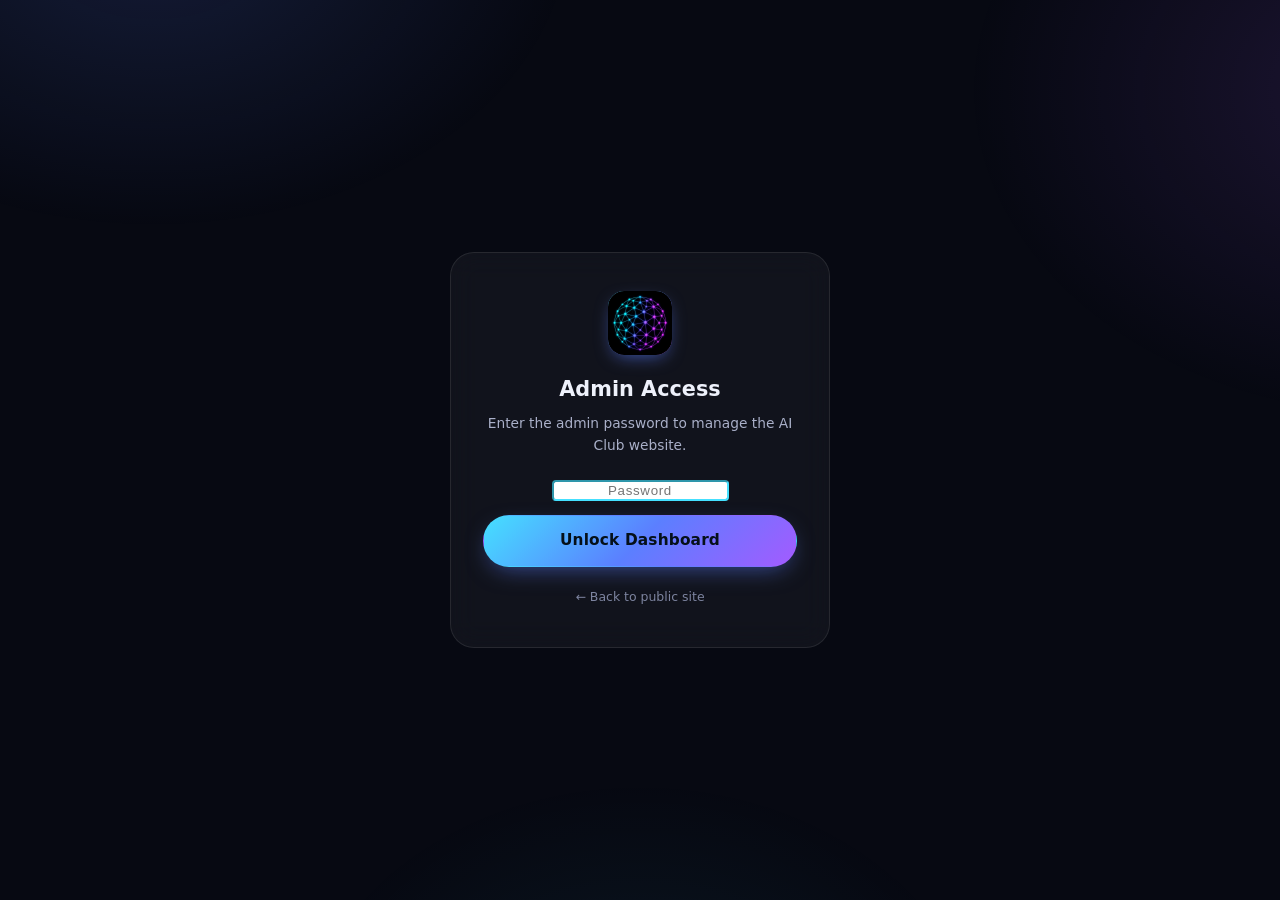
==== commit 511ff41d: "Update admin.html" ====
--- a/admin.html
+++ b/admin.html
@@ -38,6 +38,7 @@
     <a href="#gallery" class="sb-link" data-panel="gallery"><span class="sb-ico">🖼️</span>Gallery</a>
     <a href="#team" class="sb-link" data-panel="team"><span class="sb-ico">🧑‍💻</span>Team</a>
     <a href="#resources" class="sb-link" data-panel="resources"><span class="sb-ico">📘</span>Resources</a>
+    <a href="#docs" class="sb-link" data-panel="docs"><span class="sb-ico">📄</span>Docs</a>
     <a href="#faq" class="sb-link" data-panel="faq"><span class="sb-ico">❓</span>FAQ</a>
     <a href="#settings" class="sb-link" data-panel="settings"><span class="sb-ico">⚙️</span>Settings</a>
   </nav>
@@ -65,6 +66,7 @@
     <div class="admin-panel" id="panel-gallery"></div>
     <div class="admin-panel" id="panel-team"></div>
     <div class="admin-panel" id="panel-resources"></div>
+    <div class="admin-panel" id="panel-docs"></div>
     <div class="admin-panel" id="panel-faq"></div>
     <div class="admin-panel" id="panel-settings"></div>
   </div>
@@ -77,4 +79,3 @@
 <script src="js/admin.js"></script>
 </body>
 </html>
-
--- a/css/style.css
+++ b/css/style.css
@@ -26,7 +26,7 @@
 
   --text-1:      #eef1fb;
   --text-2:      #aab0c9;
-  --text-3:      #6b7290;
+  --text-3:      #7d84a0;
 
   --ok:          #4ee3a3;
   --warn:        #ffb84d;
@@ -236,6 +236,28 @@
 /* ==========================================================================
    NAV
    ========================================================================== */
+/* ---------------- site intro (logo pulse before hero reveals) ---------------- */
+.site-intro{
+  position: fixed; inset: 0; z-index: 3000;
+  display:flex; align-items:center; justify-content:center;
+  background: var(--bg);
+  transition: opacity .5s ease, visibility .5s ease;
+}
+.site-intro.hide{ opacity:0; visibility:hidden; pointer-events:none; }
+.site-intro-logo{
+  width: 76px; height: 76px; border-radius:50%;
+  animation: introPulse 1.1s ease-in-out infinite;
+  filter: drop-shadow(0 0 26px rgba(91,127,255,.6));
+}
+@keyframes introPulse{
+  0%,100%{ transform: scale(1); opacity:1; }
+  50%{ transform: scale(1.12); opacity:.72; }
+}
+@media (prefers-reduced-motion: reduce){
+  .site-intro-logo{ animation:none; }
+  .site-intro{ transition:none; }
+}
+
 .nav{
   position: fixed; top:0; left:0; right:0; z-index: 500;
   height: var(--nav-h);
@@ -298,7 +320,7 @@
   .nav-links a{ padding: 13px 8px; border-bottom: 1px solid var(--line); border-radius:0; }
   .nav-toggle{ display:flex; }
   .nav-actions .btn-primary{ display:none; }
-  .nav-links a.nav-join{ display:block; margin-top:10px; text-align:center; background: var(--grad-main); color:#04121c; border-radius:10px; font-weight:700; }
+  .nav-actions .btn{ display:none; }
 }
 
 /* ==========================================================================
@@ -311,13 +333,76 @@
   padding: var(--nav-h) 0 0;
   overflow: hidden;
 }
-#hero-canvas{ position:absolute; inset:0; z-index:0; opacity:.85; }
+#hero-canvas{ display:none; }
 .hero-fade{
   position:absolute; left:0; right:0; bottom:0; height:220px;
   background: linear-gradient(to bottom, transparent, var(--bg));
   z-index:1; pointer-events:none;
 }
 .hero-inner{ position:relative; z-index:2; text-align:center; margin:0 auto; padding: 90px 0 70px; }
+
+/* Staggered entrance reveal for the hero content on load.
+   Driven by a JS-added class (.hero-anim on <body>) rather than firing
+   purely on paint, so it's guaranteed to run once the page is actually
+   ready to be seen — see the script at the bottom of main.js.
+   The title's letters ("AI CLUB") are split into spans by JS and cascade
+   in individually; everything else follows once that cascade finishes. */
+
+.hero-title{ opacity:0; }
+body.hero-anim .hero-title{ opacity:1; } /* letters below carry the visible motion */
+
+.hero-title .letter{
+  display:inline-block;
+  opacity:0;
+  transform: translateY(46px) scale(.82) rotate(-4deg);
+  filter: blur(7px);
+  background: var(--grad-text);
+  -webkit-background-clip: text;
+  background-clip: text;
+  color: transparent;
+}
+body.hero-anim .hero-title .letter{
+  animation: letterIn .68s cubic-bezier(.16,1,.3,1) forwards;
+}
+@keyframes letterIn{
+  to{ opacity:1; transform: translateY(0) scale(1) rotate(0); filter: blur(0); }
+}
+
+.hero-kicker, .hero-title small, .hero-tagline, .hero-desc, .hero-cta, .hero-scroll{
+  opacity: 0;
+  transform: translateY(28px) scale(.97);
+  filter: blur(4px);
+}
+body.hero-anim .hero-kicker,
+body.hero-anim .hero-title small,
+body.hero-anim .hero-tagline,
+body.hero-anim .hero-desc,
+body.hero-anim .hero-cta,
+body.hero-anim .hero-scroll{
+  animation: heroReveal .9s cubic-bezier(.16,1,.3,1) forwards;
+}
+@keyframes heroReveal{
+  to{ opacity:1; transform: translateY(0) scale(1); filter: blur(0); }
+}
+body.hero-anim .hero-kicker{ animation-delay: .05s; }
+/* Title letters run roughly .18s → .55s depending on letter count (set by JS);
+   everything below starts once that cascade is finishing. */
+body.hero-anim .hero-title small{ animation-delay: .58s; }
+body.hero-anim .hero-tagline{ animation-delay: .7s; }
+body.hero-anim .hero-desc{ animation-delay: .82s; }
+body.hero-anim .hero-cta{ animation-delay: .94s; }
+body.hero-anim .hero-scroll{ animation-delay: 1.1s; }
+
+/* If the animation class never lands (JS error, reduced motion, very old
+   browser), the hero must still be fully visible — never stay hidden. */
+@media (prefers-reduced-motion: reduce){
+  .hero-title, .hero-title .letter,
+  .hero-kicker, .hero-title small, .hero-tagline, .hero-desc, .hero-cta, .hero-scroll{
+    opacity:1; transform:none; filter:none; animation:none;
+  }
+}
+
+
 .hero-kicker{
   display:inline-flex; align-items:center; gap:8px;
   font-family: var(--font-mono); font-size:12.5px; color:var(--cyan);
@@ -353,6 +438,7 @@
   color: var(--text-2); font-size: 1.05rem;
 }
 .hero-cta{ display:flex; gap:14px; justify-content:center; margin-top:38px; flex-wrap:wrap; }
+
 
 .hero-scroll{
   position:absolute; left:50%; bottom:28px; transform: translateX(-50%);
@@ -401,7 +487,7 @@
   background: rgba(255,255,255,.06); border:1px solid var(--glass-brd);
   margin-bottom:18px;
 }
-.intro-card h3{ position:relative; z-index:1; font-size:1.12rem; font-weight:800; margin-bottom:8px; }
+.intro-card h2{ position:relative; z-index:1; font-size:1.12rem; font-weight:800; margin-bottom:8px; }
 .intro-card p{ position:relative; z-index:1; color: var(--text-2); font-size:.92rem; }
 
 /* ==========================================================================
@@ -585,17 +671,39 @@
 /* ==========================================================================
    LEARNING HUB
    ========================================================================== */
-.hub-topics{ display:flex; gap:8px; flex-wrap:wrap; margin-bottom:26px; }
+.hub-tabs{ display:flex; gap:8px; justify-content:center; margin-bottom:22px; }
+.hub-tab{
+  padding:9px 20px; border-radius:999px; font-size:.85rem; font-weight:700;
+  color: var(--text-2); border:1px solid var(--glass-brd); background: var(--glass);
+  transition: all .15s ease;
+}
+.hub-tab:hover{ color: var(--text-1); }
+.hub-tab.active{ background: var(--grad-main); color:#04121c; border-color:transparent; }
+.hub-pane[hidden]{ display:none; }
+
+.hub-search{
+  display:block; width:100%; max-width:420px; margin: 0 auto 20px;
+  background: var(--surface-2); border:1px solid var(--glass-brd); border-radius:10px;
+  padding: 11px 16px; color: var(--text-1); font-size:.88rem; font-family: var(--font-body);
+}
+.hub-search:focus{ outline:none; border-color: var(--cyan); }
+
+.hub-topics{ display:flex; gap:8px; flex-wrap:wrap; margin-bottom:26px; justify-content:center; }
+.hub-scroll{ max-height: 560px; overflow-y:auto; padding-right:6px; }
 .hub-grid{ display:grid; grid-template-columns: repeat(2,1fr); gap:14px; }
 @media (max-width:760px){ .hub-grid{ grid-template-columns:1fr; } }
-.hub-item{ display:flex; align-items:center; justify-content:space-between; gap:14px; padding:18px 20px; }
-.hub-item h4{ font-size:.95rem; font-weight:800; margin-bottom:4px; }
+.hub-item{
+  display:flex; align-items:center; justify-content:space-between; gap:14px; padding:18px 20px;
+  cursor:pointer; transition: border-color .15s ease, transform .15s ease;
+}
+.hub-item:hover, .hub-item:focus-visible{ border-color: rgba(69,224,255,.4); transform: translateY(-1px); outline:none; }
+.hub-item h3{ font-size:.95rem; font-weight:800; margin-bottom:4px; }
 .hub-item p{ font-size:.8rem; color: var(--text-2); }
 .hub-meta{ display:flex; gap:8px; margin-top:8px; align-items:center; }
 .diff-dot{ display:inline-flex; gap:3px; }
 .diff-dot i{ width:6px; height:6px; border-radius:50%; background: var(--line); }
 .diff-dot i.on{ background: var(--cyan); }
-.hub-arrow{ flex-shrink:0; color: var(--cyan); }
+.hub-arrow{ flex-shrink:0; color: var(--cyan); font-size:1.3rem; }
 
 /* ==========================================================================
    GALLERY
@@ -607,8 +715,9 @@
 @media (max-width:760px){ .gallery-grid{ columns: 2 160px; } }
 .gallery-item{
   break-inside: avoid; margin-bottom:14px; border-radius: var(--radius-sm);
-  overflow:hidden; cursor:pointer; position:relative; border:1px solid var(--glass-brd);
-}
+  overflow:hidden; position:relative; border:1px solid var(--glass-brd);
+}
+.gallery-btn{ display:block; cursor:pointer; }
 .gallery-item img{ width:100%; display:block; transition: transform .35s ease; }
 .gallery-item:hover img{ transform: scale(1.05); }
 .gallery-cap{
@@ -673,7 +782,7 @@
 @media (max-width:800px){ .footer-grid{ grid-template-columns: 1fr 1fr; } }
 @media (max-width:520px){ .footer-grid{ grid-template-columns: 1fr; } }
 .footer-brand p{ color: var(--text-3); font-size:.85rem; margin-top:12px; max-width:280px; }
-.footer-col h5{ font-size:.78rem; text-transform:uppercase; letter-spacing:.05em; color: var(--text-3); margin-bottom:14px; font-family: var(--font-mono); }
+.footer-col h3{ font-size:.78rem; text-transform:uppercase; letter-spacing:.05em; color: var(--text-3); margin-bottom:14px; font-family: var(--font-mono); font-weight:700; }
 .footer-col a, .footer-col li{ display:block; font-size:.88rem; color: var(--text-2); margin-bottom:10px; }
 .footer-col a:hover{ color: var(--cyan); }
 .footer-social{ display:flex; gap:10px; margin-top:14px; }
@@ -727,7 +836,8 @@
 .assist-head b{ font-size:.9rem; }
 .assist-head span{ display:block; font-size:.7rem; color: var(--ok); font-family: var(--font-mono); }
 .assist-close{ background:none; border:none; color: var(--text-3); cursor:pointer; font-size:1.1rem; }
-.assist-body{ overflow-y:auto; padding:16px 18px; display:flex; flex-direction:column; gap:10px; max-height:220px; flex-shrink:0; }
+.assist-body{ overflow-y:auto; padding:16px 18px; display:flex; flex-direction:column; gap:10px; max-height:220px; flex-shrink:0; scrollbar-width:none; -ms-overflow-style:none; }
+.assist-body::-webkit-scrollbar{ display:none; }
 .msg{ max-width:88%; padding:10px 13px; border-radius:12px; font-size:.85rem; line-height:1.4; }
 .msg.bot{ background: var(--surface-2); align-self:flex-start; border-bottom-left-radius:2px; }
 .msg.user{ background: var(--grad-main); color:#04121c; align-self:flex-end; border-bottom-right-radius:2px; font-weight:600; }
@@ -735,7 +845,9 @@
   display:flex; flex-direction:column; gap:8px;
   padding: 12px 18px 18px; border-top:1px solid var(--line);
   overflow-y:auto;
-}
+  scrollbar-width:none; -ms-overflow-style:none;
+}
+.assist-suggest::-webkit-scrollbar{ display:none; }
 .assist-suggest button{
   text-align:left; font-size:.82rem; padding:11px 14px; border-radius:10px;
   background: var(--glass); border:1px solid var(--glass-brd); color: var(--text-1); cursor:pointer;
@@ -752,6 +864,10 @@
 .assist-live-divider span{ font-family: var(--font-mono); font-size:.65rem; color: var(--text-3); white-space:nowrap; }
 
 .assist-form{ display:flex; gap:8px; padding:14px 18px 18px; flex-shrink:0; }
+.assist-remaining{
+  text-align:center; padding: 0 18px 14px; margin-top:-8px;
+  font-family: var(--font-mono); font-size:.68rem; color: var(--text-3);
+}
 .assist-form input{ flex:1; background: var(--surface-2); border:1px solid var(--glass-brd); border-radius:10px; padding:10px 12px; color: var(--text-1); font-size:.85rem; }
 .assist-form input:disabled{ opacity:.6; }
 .assist-form button{ width:40px; height:40px; border-radius:10px; background: var(--grad-main); border:none; color:#04121c; cursor:pointer; flex-shrink:0; }
